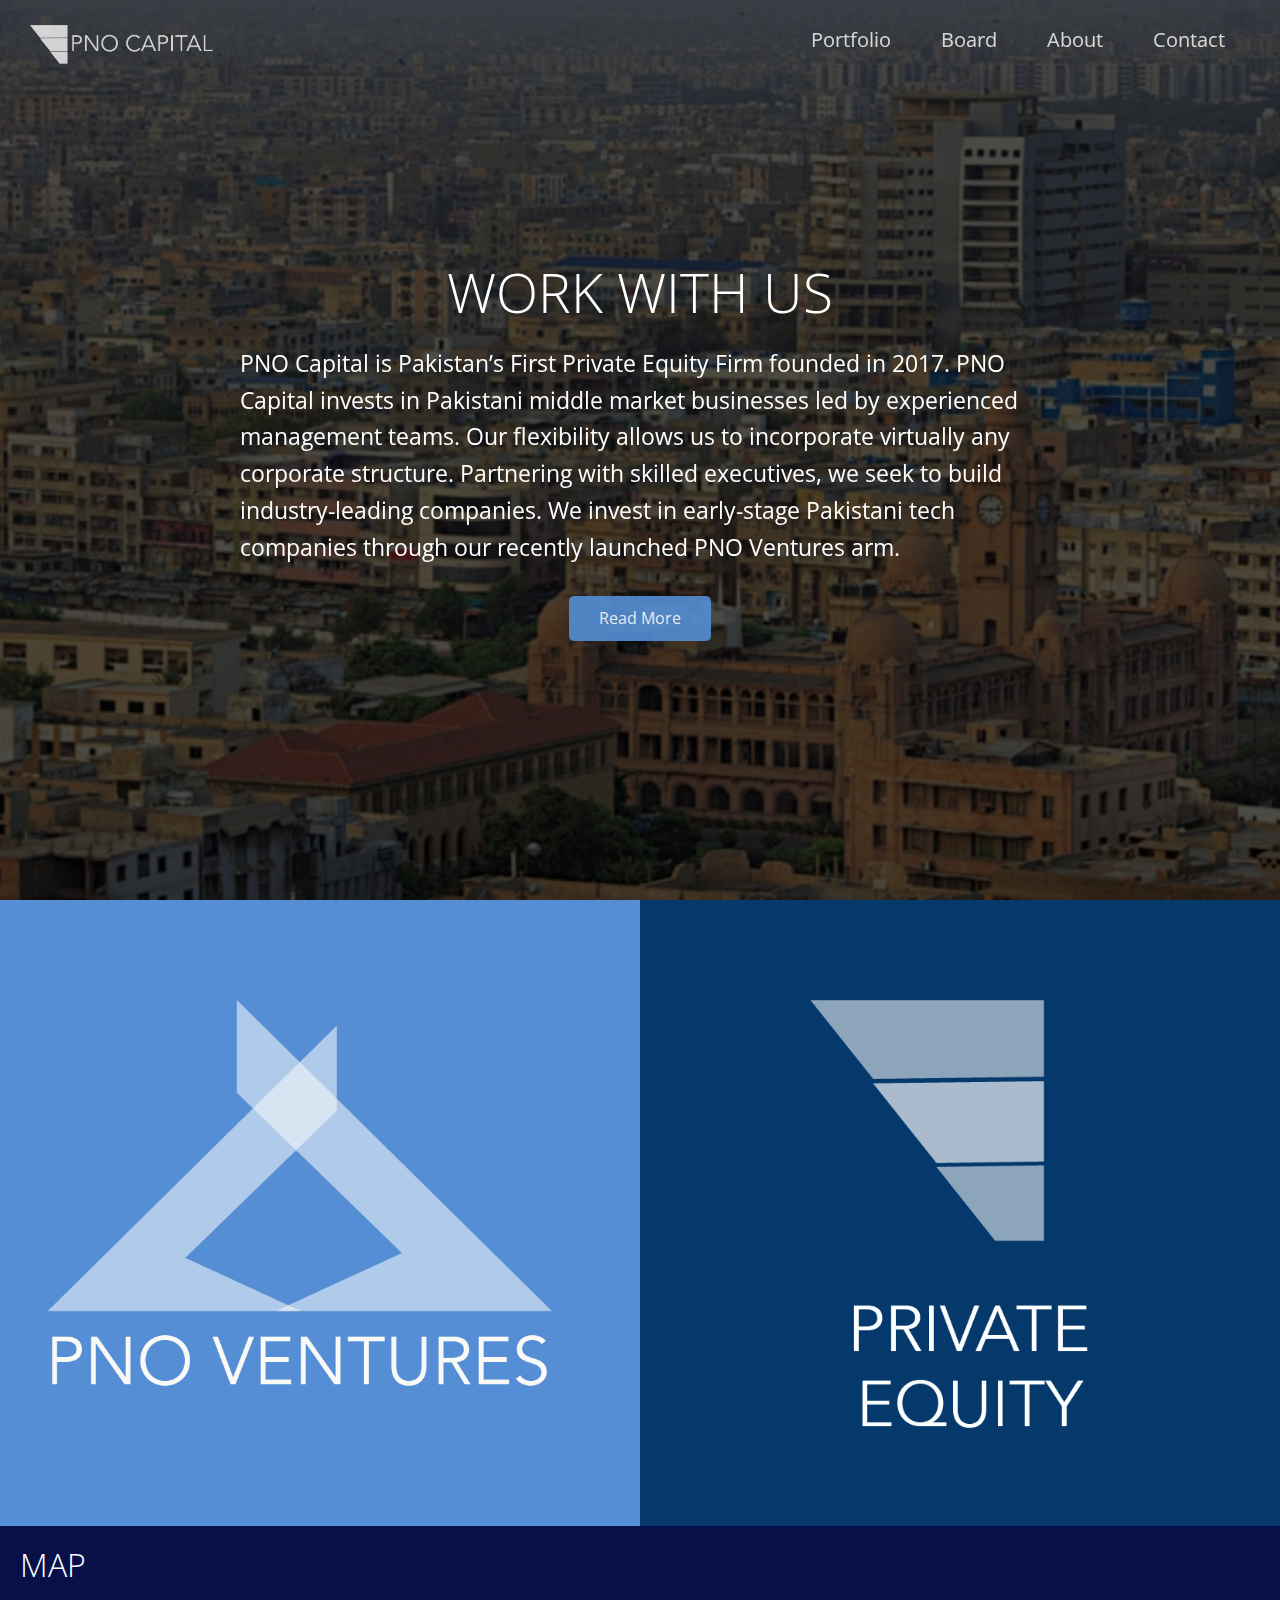
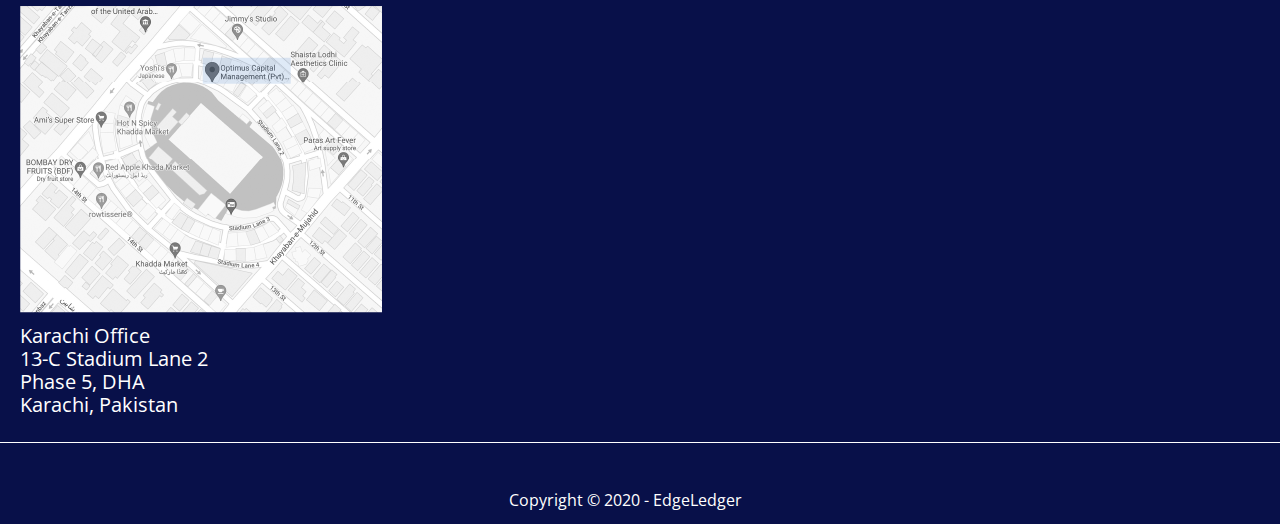
==== index.html @ a0b4e4b5 "template ready" ====
<!DOCTYPE html>
<html lang="en">
  <head>
    <meta charset="UTF-8" />
    <meta name="viewport" content="width=device-width, initial-scale=1.0" />
    <link rel="shortcut icon" type="image/x-icon" href="/favicon.ico" />
    <link
      rel="stylesheet"
      href="https://cdnjs.cloudflare.com/ajax/libs/font-awesome/5.13.0/css/all.min.css"
      integrity="sha256-h20CPZ0QyXlBuAw7A+KluUYx/3pK+c7lYEpqLTlxjYQ="
      crossorigin="anonymous"
    />
    <link rel="stylesheet" href="css/lightbox.min.css" />
    <link rel="stylesheet" href="css/utilities.css" />
    <link rel="stylesheet" href="css/style.css" />
    <title>Welcome To EdgeLedger</title>
  </head>
  <body id="home">
    <header class="hero">
      <div id="navbar" class="navbar top">
        <div class="logo">
          <img src="./img/logos/PNO CAPITAL LOGO_WHITE.png" alt="" />
        </div>
        <nav>
          <ul>
            <!-- <li><a href="index.html">Home</a></li> -->
            <li><a href="portfolio.html">Portfolio</a></li>
            <li><a href="about.html">Board</a></li>
            <li><a href="#blog">About</a></li>
            <li><a href="#contact">Contact</a></li>
          </ul>
        </nav>
      </div>

      <div class="content">
        <h1>WORK WITH US</h1>
        <p>
          PNO Capital is Pakistan’s First Private Equity Firm founded in 2017.
          PNO Capital invests in Pakistani middle market businesses led by
          experienced management teams. Our flexibility allows us to incorporate
          virtually any corporate structure. Partnering with skilled executives,
          we seek to build industry-leading companies. We invest in early-stage
          Pakistani tech companies through our recently launched PNO Ventures
          arm.
        </p>
        <a href="#about" class="btn"
          ><i class="fas fa-chevron-right"></i> Read More</a
        >
      </div>
    </header>

    <main>
      <div class="holding-container">
        <div class="internalcontainerL bg-secondary">
          <img src="./img/logos/pnoventureshead.png" alt="" />
        </div>
        <div class="internalcontainerR bg-dark">
          <img src="./img/logos/privatehead.png" alt="" />
        </div>
      </div>
    </main>

    <footer class="footer bg-primary">
      <div class="map">
        <h1>MAP</h1>
        <img src="./img/assets/MAP_KARACHI.png" alt="" />
        <p>Karachi Office</p>
        <p>13-C Stadium Lane 2</p>
        <p>Phase 5, DHA</p>
        <p>Karachi, Pakistan</p>
      </div>
      <div class="social">
        <a href="#"><i class="fab fa-facebook fa-2x"></i></a>
        <a href="#"><i class="fab fa-twitter fa-2x"></i></a>
        <a href="#"><i class="fab fa-youtube fa-2x"></i></a>
        <a href="#"><i class="fab fa-linkedin fa-2x"></i></a>
        <p>Copyright &copy; 2020 - EdgeLedger</p>
      </div>
    </footer>

    <script
      src="https://code.jquery.com/jquery-3.5.0.min.js"
      integrity="sha256-xNzN2a4ltkB44Mc/Jz3pT4iU1cmeR0FkXs4pru/JxaQ="
      crossorigin="anonymous"
    ></script>
    <script src="js/lightbox.min.js"></script>
    <script>
      const navbar = document.getElementById("navbar");
      let scrolled = false;

      window.onscroll = function () {
        if (window.pageYOffset > 100) {
          navbar.classList.remove("top");
          if (!scrolled) {
            navbar.style.transform = "translateY(-70px)";
          }
          setTimeout(function () {
            navbar.style.transform = "translateY(0)";
            scrolled = true;
          }, 200);
        } else {
          navbar.classList.add("top");
          scrolled = false;
        }
      };

      // Smooth Scrolling
      $("#navbar a, .btn").on("click", function (e) {
        if (this.hash !== "") {
          e.preventDefault();

          const hash = this.hash;

          $("html, body").animate(
            {
              scrollTop: $(hash).offset().top - 100,
            },
            800
          );
        }
      });
    </script>
  </body>
</html>
---- css/utilities.css ----
/* Text colors */
.text-primary {
    color: #081049;
}

.text-secondary {
    color: #558ed5;
}



/* Button */
.btn {
    cursor: pointer;
    display: inline-block;
    padding: 10px 30px;
    color: #fff;
    background-color: #558ed5;
    border: none;
    border-radius: 5px;
    opacity: 0.9;
}

.btn:hover {
    opacity: 0.8;

}

.btn-primary, .bg-primary {
   background: #081049;
   color: #fff;
}
.btn-secondary, .bg-secondary {
   background: #558ed5;
   color: #fff;
}
.btn-dark, .bg-dark {
   background: #05396c;
   color: #fff;
}
.btn-light, .bg-light {
   background: #f4f4f4;
   color: #333;
}

.btn-outline {
    background: transparent;
    border: 1px solid #fff;
}

/* Flex items */
.flex-items {
    display: flex;
    text-align: center;
    justify-content: center;
    text-align: center;
    height: 100%;
}

.flex-items > div {
    padding: 20px;
}

/* Flex columns */
.flex-columns.flex-reverse .row {
    flex-direction: row-reverse;
}

.flex-columns .row {
    display: flex;
    flex-direction: row;
    flex-wrap: wrap;
    width: 100%;
}

.flex-columns .column {
    display: flex;
    flex-direction: column;
    flex-basis: 100%;
    flex: 1;
}

.flex-columns .column .column-1,
.flex-columns .column .column-2 {
    height: 100%;
}

.flex-columns img {
    width: 100%;
    height: 100%;
    object-fit: cover;
}

.flex-columns .column-2 {
    display: flex;
    flex-direction: column;
    align-items: flex-start;
    justify-content: center;
    padding: 30px;
}

.flex-columns h2 {
    font-size: 40px;
    font-weight: 100;
}

.flex-columns h4 {
    margin-bottom: 10px;
}

.flex-columns p {
    margin: 20px 0;
}

/* Section header */
.section-header {
    padding: 30px;
    display: flex;
    flex-direction: column;
    align-items: center;
    justify-content: center;
    text-align: center;
}

.section-header h2 {
    font-size: 40px;
    margin: 20px 0;
}

.section-padding {
    padding: 20px 20px 40px;
}

/* Flex grid */
.flex-grid .row {
    display: flex;
    flex-wrap: wrap;
    padding: 0 4px;
}

.flex-grid .column {
    flex: 25%;
    max-width: 25%;
    padding: 0 4px;
}

.holding-container{
    display: flex;
    flex-direction: row;
    max-width: 100%;
    height: 100%;
    /* padding-bottom: 20px; */
    /* flex-wrap: wrap; */
}

.holding-container.member{
    margin-bottom: 40px;
}

.holding-container .internalcontainerL{
    flex:1;
    object-fit: cover;
    padding-top: 100px;
    width: 100%;
}

.holding-container .internalcontainerR img{
    width: 300px
}
.holding-container .internalcontainerL img{
    width: 550px;
}
.holding-container .internalcontainerR{
    flex: 1;
    object-fit: cover;
    width: 100%;
    padding-top: 100px;
}

.holding-container .internalcontainerL,
.holding-container .internalcontainerR{
    justify-content: center;
    align-items: center;
    text-align: center;
}

.holding-container .box-1,
.holding-container .box-2{
    justify-content: center;
    align-items: center;
    margin: auto;
    text-align: start;
}

.holding-container .box-1{
    text-align: center  ;
    width: 100%;
    /* padding-left: 30px; */
}
---- css/style.css ----
@import url('https://fonts.googleapis.com/css2?family=Open+Sans:wght@300;400&display=swap');

* {
    box-sizing: border-box;
    padding: 0;
    margin: 0;
}

body {
    font-family: 'Open Sans', sans-serif;
    background: #fff;
    color: #333;
    line-height: 1.6;
}

ul {
    list-style: none;
}

a {
    color: #333;
    text-decoration: none;
}

h1, h2 {
    font-weight: 300;
    line-height: 1.2;
}

p {
    margin: 10px 0;
}

/* img {
    width: 100%;
} */

/* Navbar */
.navbar {
    display: flex;
    align-items: center;
    justify-content: space-between;
    background-color: #081049;
    color: #fff;
    opacity: 0.8;
    width: 100%;
    height: 80px;
    position: fixed;
    top: 0px;
    padding: 0 30px;
    transition: 0.5s;
}

.navbar.top {
    background: transparent;
}

.navbar a {
    color: #fff;
    padding: 10px 20px;
    margin: 0 5px;
}

.navbar  a:hover {
    border-bottom: #558ed5 2px solid;
}
.navbar .logo a:hover{
    border-bottom: none;
}

.navbar ul {
    display: flex;
    font-size: 20px;
}

.navbar .logo img {
    height: 100%;
    width: 25%;
    object-fit: center center/cover;
    margin-top: 25px;
}

/* Header */
.hero {
    background: url('/img/assets/header.jpeg') no-repeat center center/cover;
    height: 100vh;
    position: relative;
    color: #fff;
}

.hero .content {
    display: flex;
    flex-direction: column;
    align-items: center;
    justify-content: center;
    text-align: start;
    height: 100%;
    padding: 0 20px;
}

.hero .content h1 {
    font-size: 55px;
}

.hero .content p {
    font-size: 23px;
    max-width: 800px;
    margin: 20px 0 30px;
}

.hero::before {
    content: '';
    position: absolute;
    top: 0;
    left: 0;
    width: 100%;
    height: 100%;
    background: rgba(0,0,0,0.7);
}

.hero * {
    z-index: 10;
}

.hero.blog {
    background:#05396c;
    height: 40vh;
}

.hero.board{
    background: #558ed5;
    color: #fff;
    height: 40vh;
}

/* Icons */
.icons {
    padding: 30px;
}

.icons h3 {
    font-weight: bold;
    margin-bottom: 15px;
}

.icons i {
    background-color: #28a745;
    color: #fff;
    padding: 1rem;
    border-radius: 50%;
    margin-bottom: 15px;
}

.cases img:hover {
    opacity: 0.7;
}

.team img {
    border-radius: 50%;
}

/* Callback form */
.callback-form {
    width: 100%;
    padding: 20px 0;
}

.callback-form label {
    display: block;
    margin-bottom: 5px;
}

.callback-form .form-control {
    margin-bottom: 15px;
}

.callback-form input {
    width: 100%;
    padding: 4px;
    height: 40px;
    border: #f5f5f5 1px solid;
}

.callback-form input:focus {
    outline-color: #28a745;
}

.callback-form .btn {
    padding: 12px 0;
    margin-top: 20px;
}

/* Post */
.post {
    padding: 50px 30px;
}

.post h2 {
    font-size: 40px;
    margin-bottom: 20px;
    padding-bottom: 10px;
    border-bottom: #ccc solid 1px;
}

.post .meta {
    margin-bottom: 30px;
}

.post img {
    width: 300px;
    border-radius: 50%;
    display: block;
    margin: 0 auto 30px;
}

/* Footer */
.footer {
    display: flex;
    flex-direction: column;
    height: 100%;
}

.footer .map{
    justify-content: flex-start;
    text-align: start;
    align-items: flex-start;
    padding: 20px 20px;
    border-bottom: 1px solid white;
}
.footer .map img{
    margin-top: 20px;
}

.footer .map p{
    line-height: .8rem;
    font-size: 20px;
}

.footer .social{
    align-items: center;
    justify-content: center;
    text-align: center;
    margin-top: 10px;
    
}

.footer a {
    color: #fff;
}

.footer a:hover {
    color:#558ed5;
}

.footer .social > * {
    margin-right: 30px;
}

/* Mobile */
@media(max-width: 768px) {
    .hero{
        height: 120vh;
    }

    .hero .content{
        padding-top: 12em;
    }
    .hero .content h1{
        font-size: 50px;
    }
    .hero.blog {
        height: 50vh;
    }
    .navbar {
        flex-direction: column;
        height: 150px;
        padding: 20px;
    }
    .navbar .logo{
        justify-content: center;
        text-align: center;
        align-items: center;
        padding-bottom: 20px;
        width: 900px;
        margin-top: 0;
    }

    .navbar a {
        padding: 10px 10px;
        margin: 0 3px;
    }

    .flex-items {
        flex-direction: column;
    }

    .flex-columns .column, .flex-grid .column {
        flex: 100%;
        max-width: 100%;
    }

    .team img {
        width: 70%;
    }
    .holding-container{
        height: 800px;
        flex-direction: column;
        justify-content: start;
        align-items: center;
        text-align: justify;
    }

    .holding-container .internalcontainerR img{
        width: 300px;
        margin-bottom: 20px;
    }
    .holding-container .internalcontainerL img{
        width: 400px;
    }
}

@media(max-width: 375px) {
    .hero.blog {
        height: 50vh;
    }

    .navbar .logo img{
        
        padding-right: 20px;
        width: 200px;
    }
    
    .holding-container{
        height: 100%;
        flex-direction: column;
        justify-content: start;
        align-items: center;
        text-align: justify;
    }

    .holding-container .internalcontainerR img{
        max-width: 300px;
        margin-bottom: 20px;
    }
    .holding-container .internalcontainerL img{
        width: 400px;
    }

    .footer .map img {
        padding-right: 20px;
    }
}


/* PORTOFOLIO */
.portfolio h1{
    text-align: center;
    margin-top: 20px;
    font-size: 50px;
    font-weight: 500;
}

.holding-container h1{
    color: cornflowerblue;
    font-weight: 400;
    padding-left: 15px;
    letter-spacing: .2rem;
}
.box-1 h2{
    letter-spacing: .1rem;
    line-height: 2rem;
    font-weight: 500;
    padding-left: 10px;
    text-transform: uppercase;
}
.box-1 p,
.box-2 p{
    font-size: 24px;
    padding:40px ;
}

.holding-container .box-1 img{
    width: 400px;
    border-radius: 20%;
    padding:20px
    
}
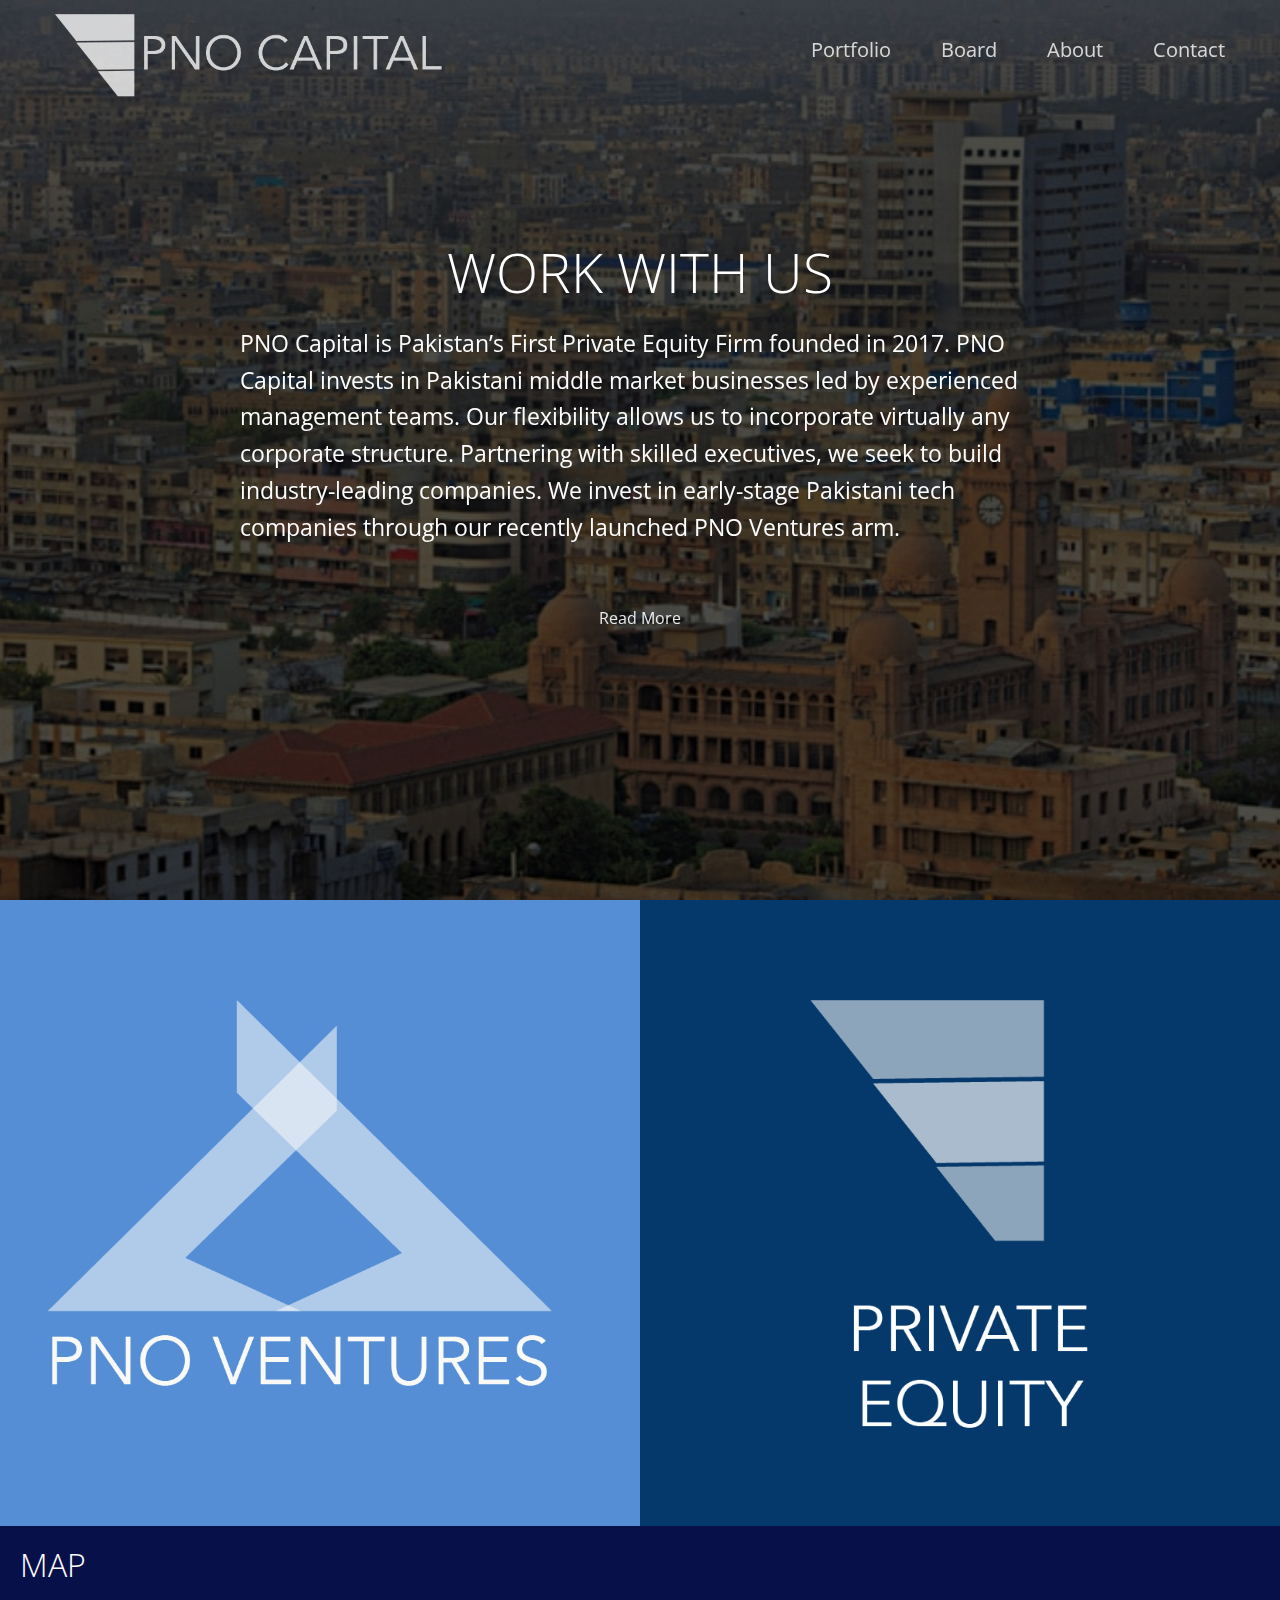
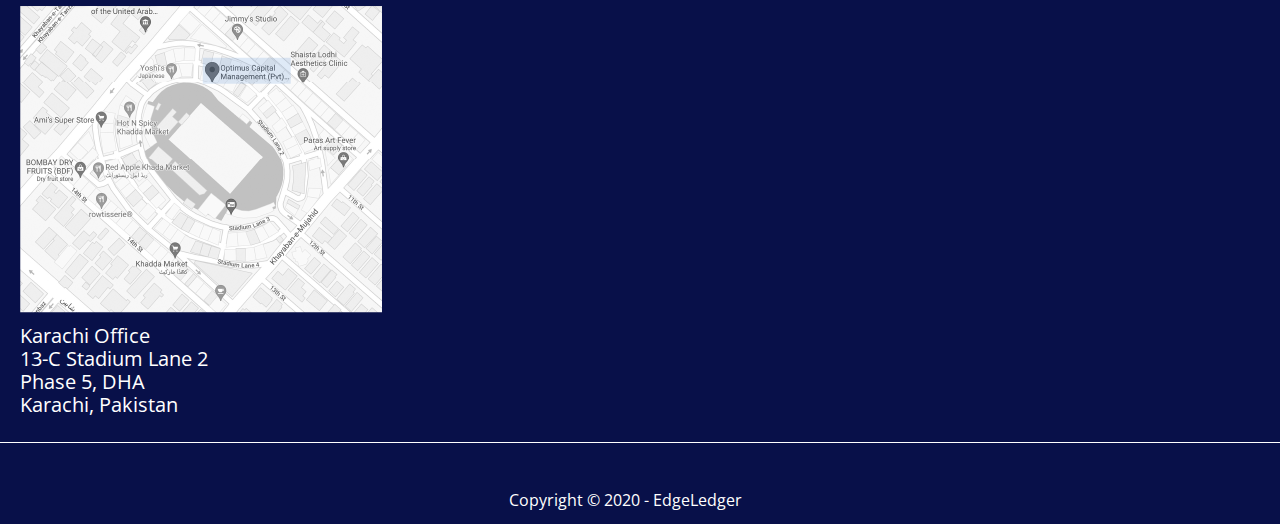
==== commit 90683bc0: "test ready" ====
--- a/index.html
+++ b/index.html
@@ -13,21 +13,21 @@
     <link rel="stylesheet" href="css/lightbox.min.css" />
     <link rel="stylesheet" href="css/utilities.css" />
     <link rel="stylesheet" href="css/style.css" />
-    <title>Welcome To EdgeLedger</title>
+    <title>PNO CAPITAL</title>
   </head>
   <body id="home">
     <header class="hero">
       <div id="navbar" class="navbar top">
         <div class="logo">
-          <img src="./img/logos/PNO CAPITAL LOGO_WHITE.png" alt="" />
+          <a href="index.html"><img src="./img/logos/PNO CAPITAL LOGO_WHITE.png" alt="" /></a>
         </div>
         <nav>
           <ul>
             <!-- <li><a href="index.html">Home</a></li> -->
             <li><a href="portfolio.html">Portfolio</a></li>
-            <li><a href="about.html">Board</a></li>
-            <li><a href="#blog">About</a></li>
-            <li><a href="#contact">Contact</a></li>
+            <li><a href="board.html">Board</a></li>
+            <li><a href="about.html">About</a></li>
+            <li><a href="contact.html">Contact</a></li>
           </ul>
         </nav>
       </div>
@@ -43,19 +43,19 @@
           Pakistani tech companies through our recently launched PNO Ventures
           arm.
         </p>
-        <a href="#about" class="btn"
-          ><i class="fas fa-chevron-right"></i> Read More</a
+        <a href="about.html" class="btn btn-outline" style="border:none"
+          > Read More   <i class="fas fa-chevron-right"> </i></a
         >
       </div>
     </header>
 
     <main>
-      <div class="holding-container">
+      <div class="holding-container" style="height: 100%;">
         <div class="internalcontainerL bg-secondary">
-          <img src="./img/logos/pnoventureshead.png" alt="" />
+          <a href="'#"><img src="./img/logos/pnoventureshead.png" alt="" /></a>
         </div>
         <div class="internalcontainerR bg-dark">
-          <img src="./img/logos/privatehead.png" alt="" />
+          <a href="portfolio.html"><img src="./img/logos/privatehead.png" alt="" /></a>
         </div>
       </div>
     </main>
--- a/css/utilities.css
+++ b/css/utilities.css
@@ -22,7 +22,7 @@
 }
 
 .btn:hover {
-    opacity: 0.8;
+    opacity: 0.9;
 
 }
 
@@ -46,6 +46,11 @@
 .btn-outline {
     background: transparent;
     border: 1px solid #fff;
+    margin: 20px 20px;
+}
+.btn-outline:hover{
+    background: #081049;
+    border-radius: 20px;
 }
 
 /* Flex items */
@@ -196,4 +201,55 @@
     text-align: center  ;
     width: 100%;
     /* padding-left: 30px; */
+}
+
+.holding-grid{
+    display: flex;
+    flex-direction: column;
+    max-width: 100%;
+    height: 100%;
+    justify-content: center;
+    align-items: center;
+    text-align: center;
+    background: #05396c;
+    color: #fff;
+    /* padding-bottom: 20px; */
+    /* flex-wrap: wrap; */
+}
+
+.holding-grid img{
+    margin-top: 50px;
+    width: 70%;
+}
+
+.holding-grid .row-1{
+    display: flex;
+    align-items: center;
+    justify-content: space-between;
+}
+
+.holding-grid .row-1 .input-group{
+    flex-basis: 48%;
+}
+
+.holding-flex{
+    display: flex;
+    align-items: center;
+    justify-content: flex-start;
+    color: #333;
+    padding:30px;
+}
+
+.holding-flex h1{
+    color: #558ed5;
+    padding: 20px 10px 0 10px;
+    font-weight: 700;
+    margin-bottom: 20px;
+
+}
+
+.holding-flex h2{
+    color: #333;
+    padding:5px 10px 0 10px;
+    font-weight: 700;
 }--- a/css/style.css
+++ b/css/style.css
@@ -1,5 +1,12 @@
 @import url('https://fonts.googleapis.com/css2?family=Open+Sans:wght@300;400&display=swap');
-
+/* @font-face {
+    font-family: myFirstFont;
+    src: url(sansation_light.woff);
+ }
+ 
+ * {
+    font-family: myFirstFont;
+ } */
 * {
     box-sizing: border-box;
     padding: 0;
@@ -44,7 +51,7 @@
     color: #fff;
     opacity: 0.8;
     width: 100%;
-    height: 80px;
+    height: 100px;
     position: fixed;
     top: 0px;
     padding: 0 30px;
@@ -75,9 +82,15 @@
 
 .navbar .logo img {
     height: 100%;
-    width: 25%;
+    width: 400px;
     object-fit: center center/cover;
-    margin-top: 25px;
+    margin-top: 35px;
+}
+.navbar.board .logo img {
+    height: 100%;
+    width: 400px;
+    object-fit: center center/cover;
+    margin-top: 35px;
 }
 
 /* Header */
@@ -133,6 +146,27 @@
     height: 40vh;
 }
 
+.hero.contact::before {
+    content: '';
+    position: absolute;
+    top: 0;
+    left: 0;
+    width: 100%;
+    height: 100%;
+    /* background: #094797b0; */
+    visibility: hidden;
+}
+
+.hero.contact{
+    height: 40vh;
+    background: #081049;
+}
+
+.hero.contact .logo{
+   visibility: hidden;
+}
+
+
 /* Icons */
 .icons {
     padding: 30px;
@@ -159,9 +193,9 @@
     border-radius: 50%;
 }
 
-/* Callback form */
+/* Callback form
 .callback-form {
-    width: 100%;
+    width: 50%;
     padding: 20px 0;
 }
 
@@ -175,12 +209,19 @@
 }
 
 .callback-form input {
-    width: 100%;
+    width: 50%;
     padding: 4px;
     height: 40px;
     border: #f5f5f5 1px solid;
 }
 
+.form-control textarea {
+    width: 50%;
+    padding: 4px;
+    height: 40px;
+    border: #f5f5f5 1px solid;
+}
+
 .callback-form input:focus {
     outline-color: #28a745;
 }
@@ -188,7 +229,7 @@
 .callback-form .btn {
     padding: 12px 0;
     margin-top: 20px;
-}
+} */
 
 /* Post */
 .post {
@@ -273,7 +314,7 @@
     }
     .navbar {
         flex-direction: column;
-        height: 150px;
+        height: 170px;
         padding: 20px;
     }
     .navbar .logo{
@@ -320,6 +361,7 @@
 }
 
 @media(max-width: 375px) {
+
     .hero.blog {
         height: 50vh;
     }
@@ -328,6 +370,10 @@
         
         padding-right: 20px;
         width: 200px;
+    }
+
+    .navbar ul{
+        margin-right: 18px;
     }
     
     .holding-container{
@@ -349,6 +395,10 @@
     .footer .map img {
         padding-right: 20px;
     }
+
+    .holding-grid{
+        padding-top: 20px;
+    }
 }
 
 
@@ -384,4 +434,21 @@
     border-radius: 20%;
     padding:20px
     
-}+}
+
+
+form{
+    width: 90%;
+    max-width: 800px;
+}
+
+input, textarea{
+    width: 100%;
+    padding:10px;
+    outline: 0;
+    border: 1px solid #fff;
+    color: #fff;
+    background: transparent;
+    font-size: 15px;
+    margin-bottom: 20px;
+}
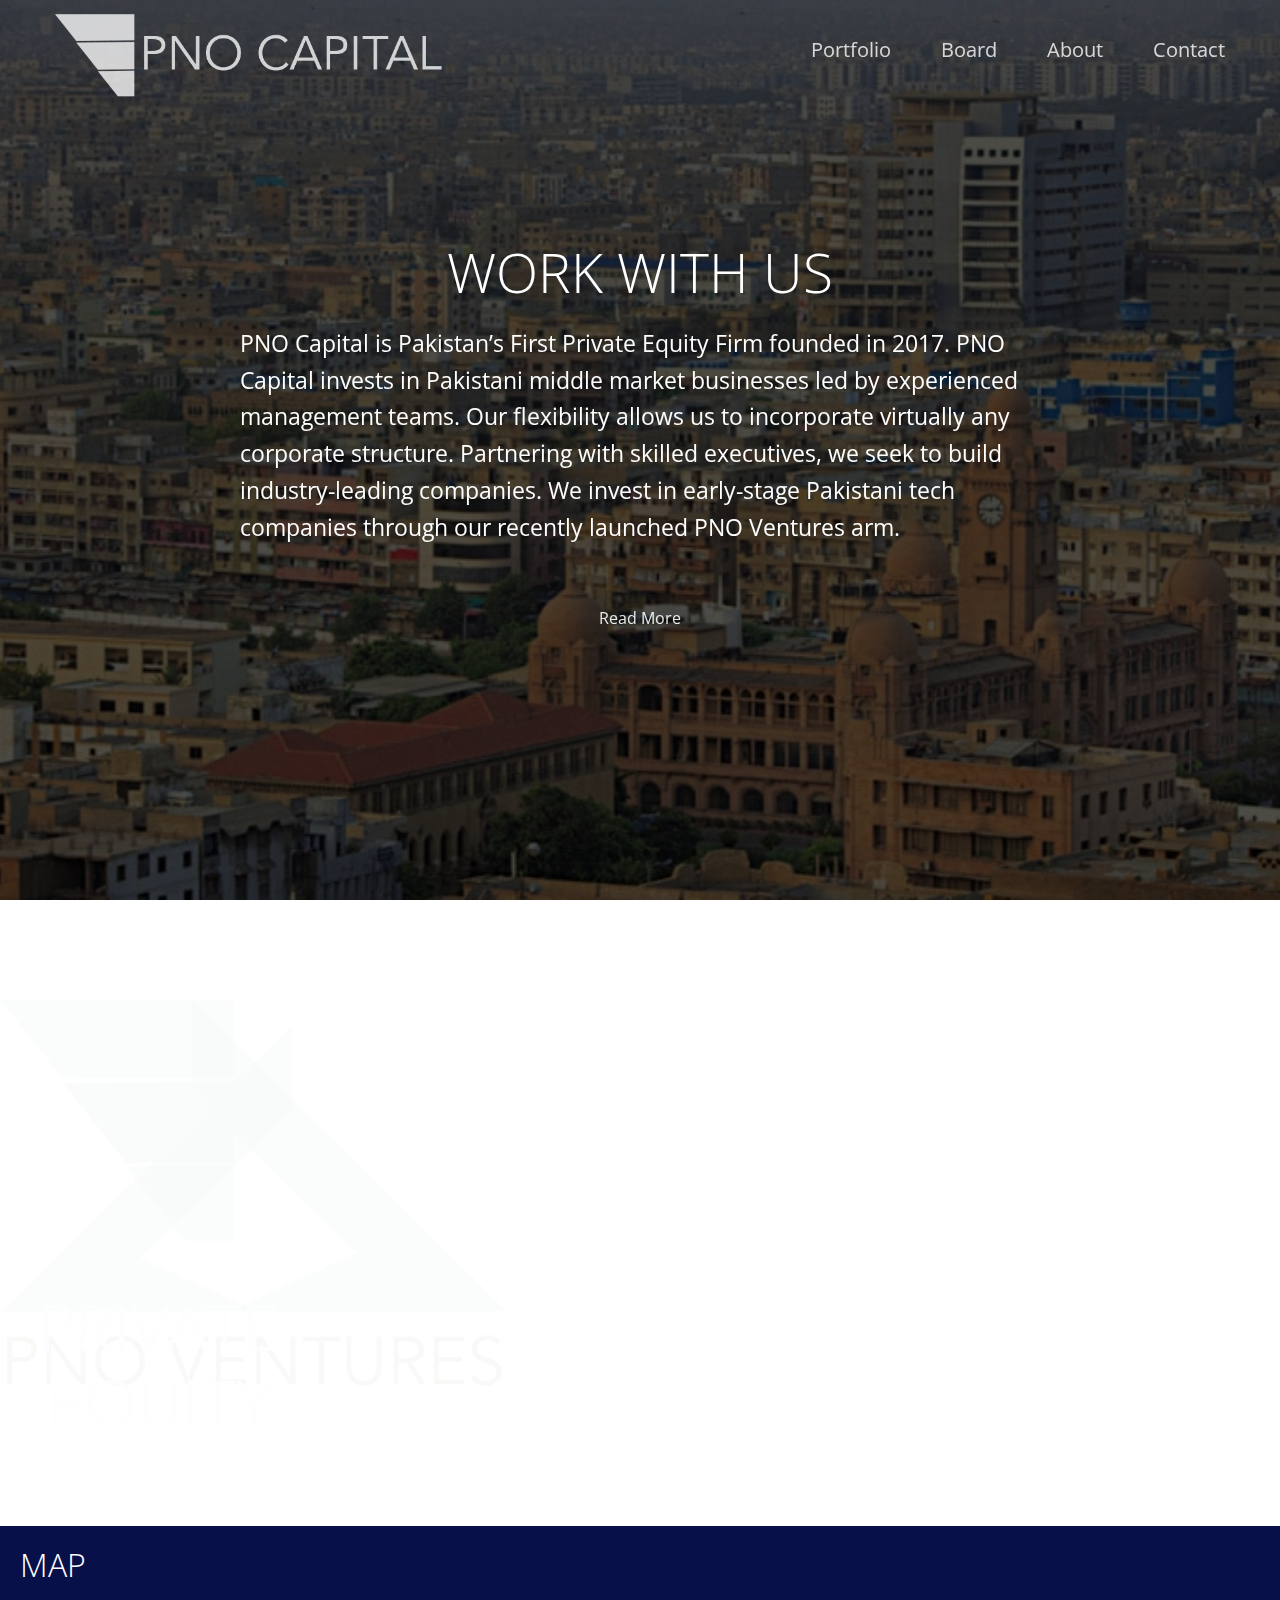
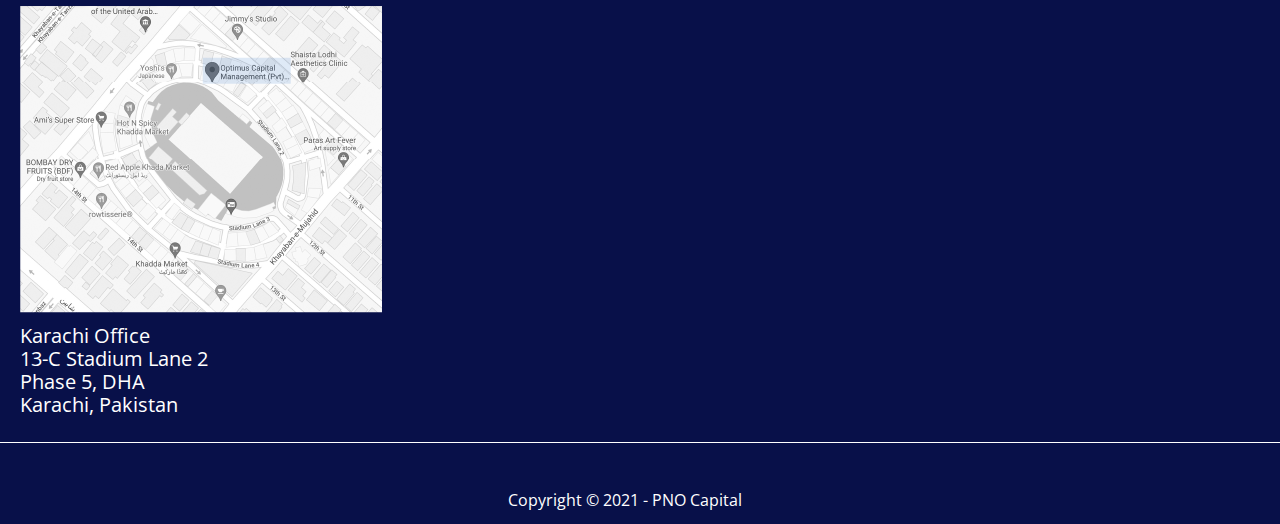
==== commit 62177bc0: "scrolls added and coloumns" ====
--- a/index.html
+++ b/index.html
@@ -74,7 +74,7 @@
         <a href="#"><i class="fab fa-twitter fa-2x"></i></a>
         <a href="#"><i class="fab fa-youtube fa-2x"></i></a>
         <a href="#"><i class="fab fa-linkedin fa-2x"></i></a>
-        <p>Copyright &copy; 2020 - EdgeLedger</p>
+        <p>Copyright &copy; 2021 - PNO Capital</p>
       </div>
     </footer>
 
--- a/css/utilities.css
+++ b/css/utilities.css
@@ -152,10 +152,20 @@
 .holding-container{
     display: flex;
     flex-direction: row;
-    max-width: 100%;
-    height: 100%;
+    width: 0px;
+    height: 100%;
+    animation: animate1 2.5s forwards 0.5s ease-in-out;
     /* padding-bottom: 20px; */
     /* flex-wrap: wrap; */
+}
+
+@keyframes animate1{
+    from{
+        width: 0;
+    }
+    to{
+        width: 100%;
+    }
 }
 
 .holding-container.member{
@@ -252,4 +262,43 @@
     color: #333;
     padding:5px 10px 0 10px;
     font-weight: 700;
+}
+
+.ns-container{
+    display: flex;
+    flex-wrap: wrap;
+    width: 100%;
+    height: 100%;
+    text-align: start;
+    justify-content: center;
+    align-items: center;
+}
+
+.ns-container .box-2 h1{
+    margin-left: 2.1rem;
+    font-weight:500;
+    color: cornflowerblue;
+}
+.ns-container .box-1{
+    width: 100%;
+    text-align: center;
+}
+.ns-container .box-1 img{
+    width: 400px;
+}
+.ns-container h1{
+    color: cornflowerblue;
+    font-weight: 400;
+    padding-left: 15px;
+    letter-spacing: .2rem;
+}
+.ns-container .box-1 img{
+    width: 400px;
+    border-radius: 20%;
+    padding:20px
+    
+}
+
+.ns-container.no-flex{
+    flex-wrap: none;
 }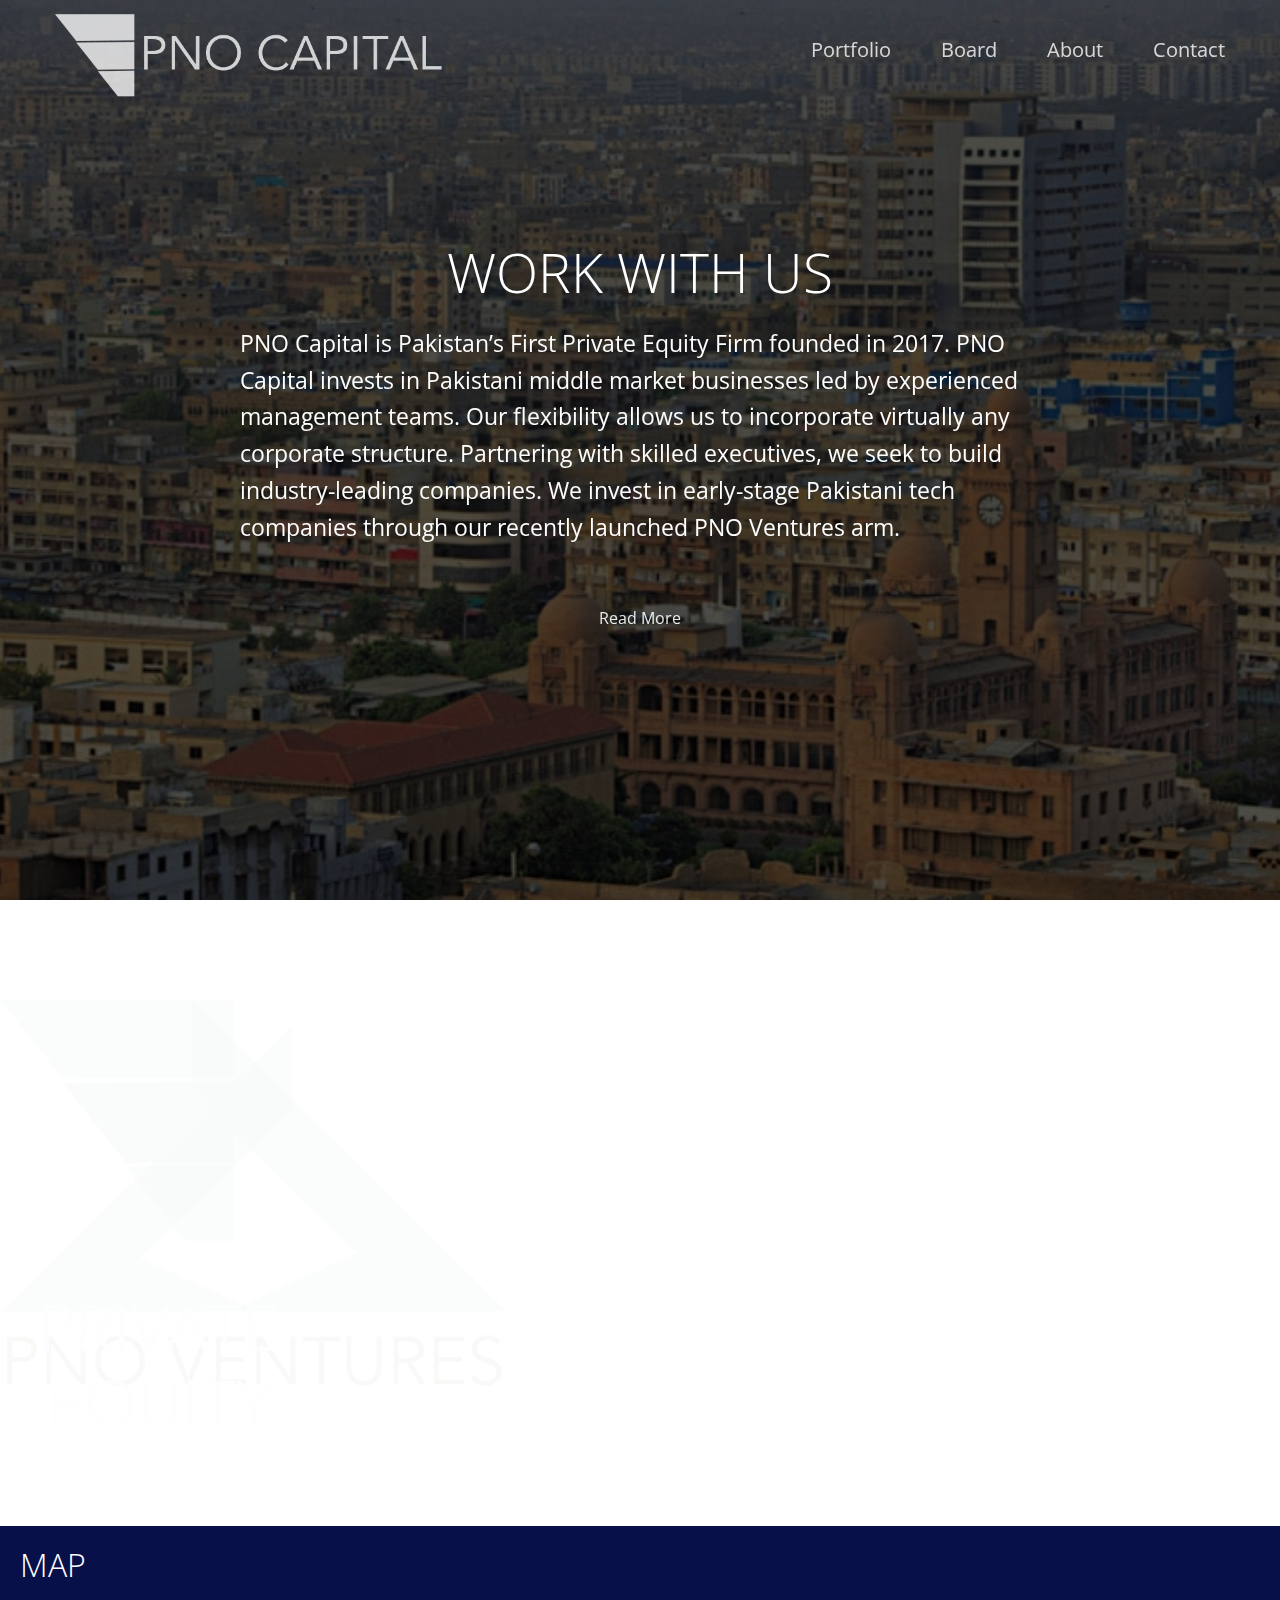
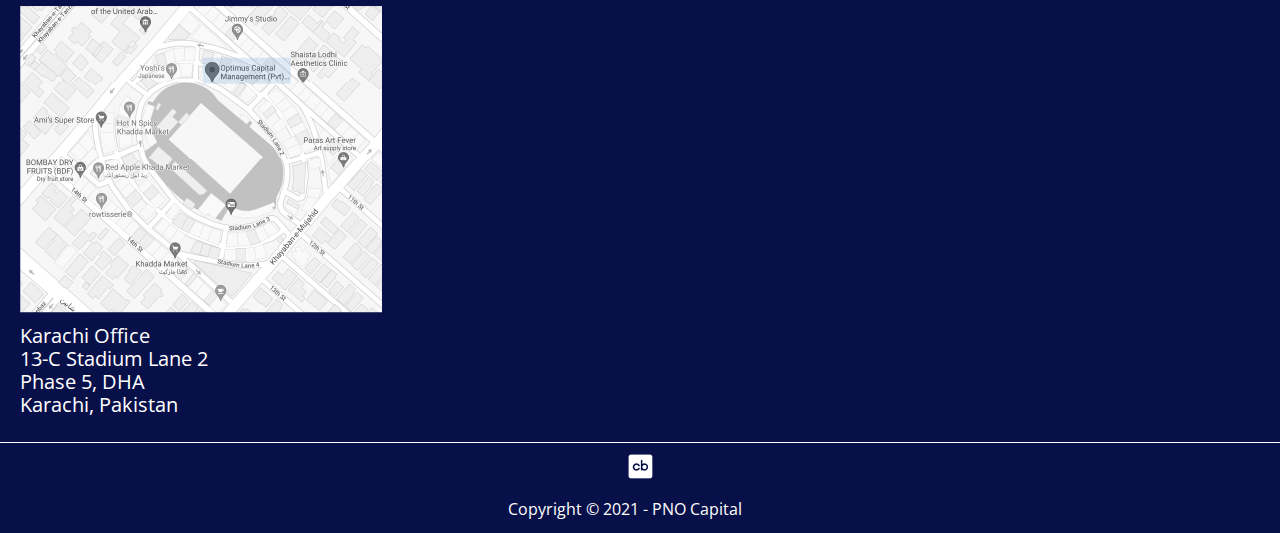
==== commit 92cb8662: "master1" ====
--- a/index.html
+++ b/index.html
@@ -50,9 +50,9 @@
     </header>
 
     <main>
-      <div class="holding-container" style="height: 100%;">
+      <div class="holding-container" style="height: 100%; background: url('./img/assets/header.jpeg')">
         <div class="internalcontainerL bg-secondary">
-          <a href="'#"><img src="./img/logos/pnoventureshead.png" alt="" /></a>
+          <a href="https://pnoventures.com"><img src="./img/logos/pnoventureshead.png" alt="" /></a>
         </div>
         <div class="internalcontainerR bg-dark">
           <a href="portfolio.html"><img src="./img/logos/privatehead.png" alt="" /></a>
@@ -72,7 +72,7 @@
       <div class="social">
         <a href="#"><i class="fab fa-facebook fa-2x"></i></a>
         <a href="#"><i class="fab fa-twitter fa-2x"></i></a>
-        <a href="#"><i class="fab fa-youtube fa-2x"></i></a>
+        <a href="#"><img src="./img/logos/cb_icon.png" alt=""></i></a>
         <a href="#"><i class="fab fa-linkedin fa-2x"></i></a>
         <p>Copyright &copy; 2021 - PNO Capital</p>
       </div>
--- a/css/utilities.css
+++ b/css/utilities.css
@@ -172,6 +172,7 @@
     margin-bottom: 40px;
 }
 
+
 .holding-container .internalcontainerL{
     flex:1;
     object-fit: cover;
@@ -280,11 +281,12 @@
     color: cornflowerblue;
 }
 .ns-container .box-1{
-    width: 100%;
+    width: 50%;
     text-align: center;
 }
 .ns-container .box-1 img{
     width: 400px;
+    margin-left: 50px;
 }
 .ns-container h1{
     color: cornflowerblue;
@@ -301,4 +303,7 @@
 
 .ns-container.no-flex{
     flex-wrap: none;
+}
+.ns-container.member{
+    margin-bottom: 40px;
 }